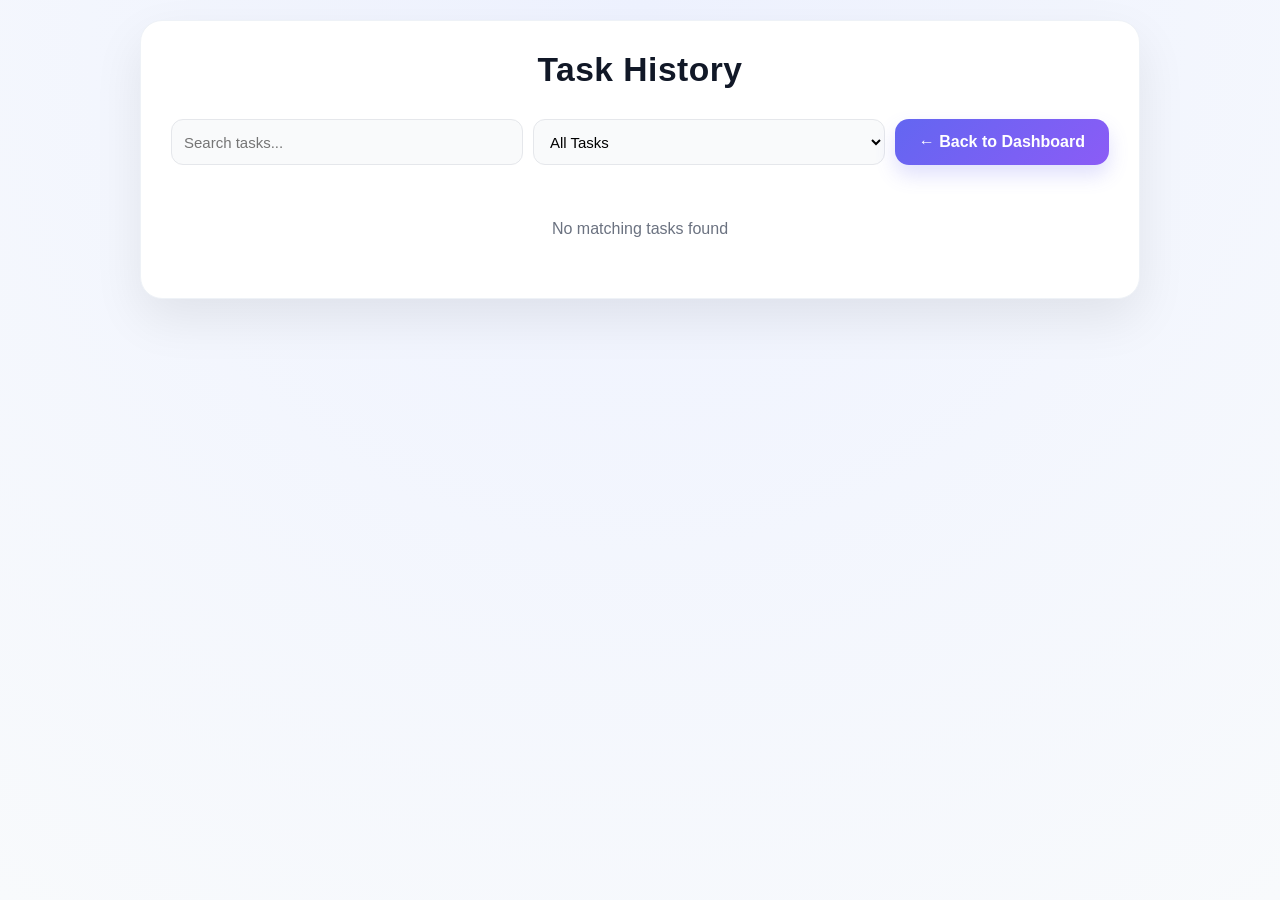
==== history.html @ 403bd4dc "Updated UI and added new files" ====
<!DOCTYPE html>
<html lang="en">
<head>
    <meta charset="UTF-8">
    <meta name="viewport" content="width=device-width, initial-scale=1.0">
    <title>Task History</title>
    <link rel="stylesheet" href="style.css">
</head>
<body>

<div class="container">

    <h1>Task History</h1>

    <div class="history-controls">

        <input
            type="text"
            id="searchInput"
            placeholder="Search tasks..."
            onkeyup="renderHistory()"
        >

        <select id="filterDays" onchange="renderHistory()">
            <option value="all">All Tasks</option>
            <option value="3">Last 3 Days</option>
            <option value="7">Last 7 Days</option>
            <option value="30">Last 30 Days</option>
        </select>

        <button
    class="history-btn"
    onclick="window.location.href='index.html'"
>
    ← Back to Dashboard
</button>

    </div>

    <div id="historyContainer"></div>

</div>

<script src="history.js"></script>

</body>
</html>
---- style.css ----
*{
    margin:0;
    padding:0;
    box-sizing:border-box;
    font-family:'Segoe UI', Tahoma, Geneva, Verdana, sans-serif;
}

body{
    background: radial-gradient(circle at top, #eef2ff, #f8fafc);
    min-height:100vh;
    padding:20px;
    color:#111827;
}

/* MAIN CONTAINER */
.container{
    max-width:1000px;
    margin:auto;
    background:#ffffff;
    padding:30px;
    border-radius:22px;
    box-shadow:0 20px 50px rgba(0,0,0,0.08);
    border:1px solid #eef2f7;
}

/* TITLE */
h1{
    text-align:center;
    margin-bottom:30px;
    color:#111827;
    font-size:2.1rem;
    letter-spacing:0.5px;
}

/* STATS */
.stats{
    display:grid;
    grid-template-columns:repeat(3,1fr);
    gap:15px;
    margin-bottom:25px;
}

.card{
    background: linear-gradient(135deg, #6366f1, #8b5cf6);
    color:white;
    padding:20px;
    border-radius:16px;
    text-align:center;
    transition:0.25s ease;
    box-shadow:0 10px 20px rgba(99,102,241,0.2);
}

.card:hover{
    transform:translateY(-6px);
}

.card h2{
    font-size:2rem;
    margin-bottom:8px;
}

/* INPUT AREA */
.input-group{
    display:flex;
    gap:10px;
    margin-bottom:30px;
    align-items:center;
    flex-wrap:wrap;
}

.input-group input,
.input-group select{
    flex:1;
}

input,
select{
    padding:12px;
    border:1px solid #e5e7eb;
    border-radius:12px;
    background:#f9fafb;
    font-size:15px;
    transition:0.2s;
}

input:focus,
select:focus{
    outline:none;
    border-color:#6366f1;
    box-shadow:0 0 0 3px rgba(99,102,241,0.15);
    background:#ffffff;
}

/* TIME GROUP */
.time-group{
    display:flex;
    gap:8px;
    flex:1.3;
}

.time-group select{
    flex:1;
}

/* BUTTONS */
button{
    padding:12px 18px;
    border:none;
    border-radius:12px;
    cursor:pointer;
    color:white;
    font-weight:600;
    transition:0.2s ease;
}

button:hover{
    transform:translateY(-2px);
}

.input-group button{
    background: linear-gradient(135deg, #6366f1, #4f46e5);
}

/* SECTION TITLE */
.section-title{
    margin:25px 0 15px;
    color:#374151;
    font-size:1.1rem;
}

/* TASK LIST */
#todayTasks,
#upcomingTasks,
#pastTasks{
    list-style:none;
}

.task-item{
    display:flex;
    justify-content:space-between;
    align-items:center;
    padding:15px;
    margin-bottom:12px;
    background:#ffffff;
    border-left:5px solid #6366f1;
    border-radius:14px;
    box-shadow:0 6px 15px rgba(0,0,0,0.06);
    transition:0.2s;
}

.task-item:hover{
    transform:scale(1.01);
}

.task-details{
    display:flex;
    flex-direction:column;
    gap:5px;
}

.task-title{
    font-size:16px;
    font-weight:600;
    color:#111827;
}

.task-meta{
    font-size:13px;
    color:#6b7280;
}

.completed{
    text-decoration:line-through;
    color:#9ca3af;
}

/* ACTION BUTTONS */
.actions{
    display:flex;
    gap:10px;
}

.actions button{
    min-width:85px;
}

.complete-btn{
    background:#10b981;
}

.delete-btn{
    background:#ef4444;
}

.complete-btn:hover,
.delete-btn:hover{
    opacity:0.9;
}

/* DATE HEADER */
.date-header{
    margin-top:20px;
    margin-bottom:10px;
    padding:10px 14px;
    background:#eef2ff;
    color:#4338ca;
    border-radius:10px;
    font-size:0.9rem;
    font-weight:600;
}

/* PRIORITY */
.priority-badge{
    display:inline-block;
    padding:4px 10px;
    border-radius:20px;
    font-size:12px;
    font-weight:600;
    width:fit-content;
}

.priority-high{
    background:#fee2e2;
    color:#dc2626;
}

.priority-medium{
    background:#fef3c7;
    color:#d97706;
}

.priority-low{
    background:#dcfce7;
    color:#16a34a;
}

.completed-task{
    border-left:5px solid #10b981;
    opacity:0.9;
}

/* HISTORY */
.history-controls{
    display:flex;
    gap:10px;
    margin-bottom:25px;
    flex-wrap:wrap;
}

.history-controls input,
.history-controls select{
    flex:1;
}

.history-group{
    margin-bottom:25px;
}

.history-task{
    display:flex;
    justify-content:space-between;
    align-items:center;
    padding:15px;
    margin-bottom:10px;
    background:white;
    border-left:5px solid #6366f1;
    border-radius:14px;
    box-shadow:0 6px 15px rgba(0,0,0,0.06);
}

.history-details{
    display:flex;
    flex-direction:column;
    gap:5px;
}

.history-title{
    font-weight:600;
}

.history-meta{
    font-size:13px;
    color:#6b7280;
}

.empty-message{
    text-align:center;
    padding:30px;
    color:#6b7280;
}

/* HISTORY BUTTON */
.history-button-container{
    display:flex;
    justify-content:center;
    margin-top:30px;
    margin-bottom:10px;
}

.history-btn{
    background: linear-gradient(135deg, #6366f1, #8b5cf6);
    color:white;
    padding:14px 24px;
    border:none;
    border-radius:14px;
    font-size:16px;
    font-weight:600;
    cursor:pointer;
    box-shadow:0 10px 20px rgba(99,102,241,0.2);
    transition:0.2s;
}

.history-btn:hover{
    transform:translateY(-3px);
}

/* MOBILE */
@media(max-width:768px){

    .stats{
        grid-template-columns:1fr;
    }

    .input-group{
        flex-direction:column;
    }

    .input-group input,
    .input-group select,
    .time-group,
    .input-group button{
        width:100%;
    }

    .task-item{
        flex-direction:column;
        align-items:flex-start;
        gap:12px;
    }

    .actions{
        width:100%;
        justify-content:flex-start;
    }

    .history-controls{
        flex-direction:column;
    }

    .history-controls button{
        width:100%;
    }

    .history-task{
        flex-direction:column;
        align-items:flex-start;
        gap:10px;
    }

    .history-btn{
        width:100%;
    }
}
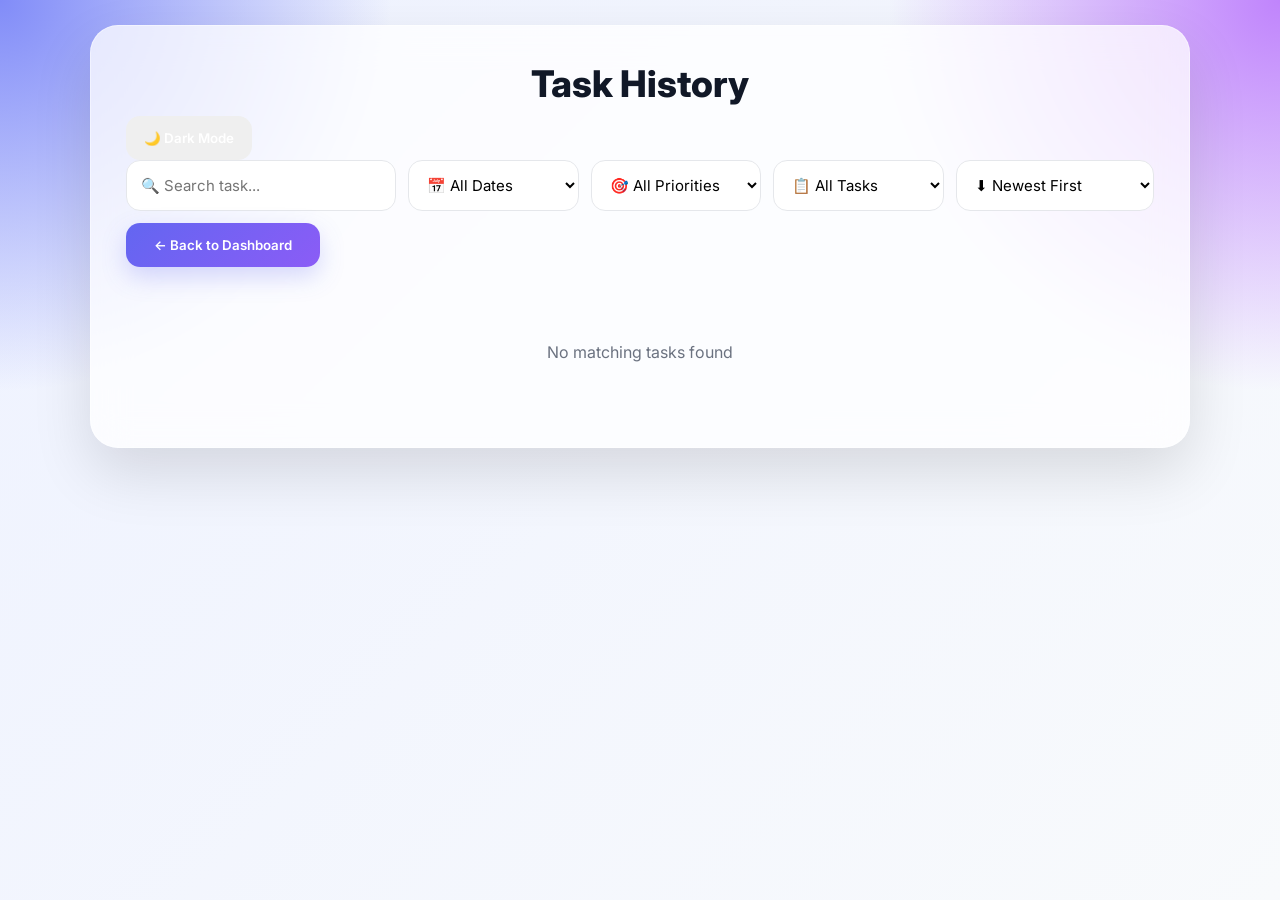
==== commit 3bc39844: "Redesign dashboard UI and add dark mode" ====
--- a/history.html
+++ b/history.html
@@ -4,36 +4,92 @@
     <meta charset="UTF-8">
     <meta name="viewport" content="width=device-width, initial-scale=1.0">
     <title>Task History</title>
+
     <link rel="stylesheet" href="style.css">
+
+    <link href="https://fonts.googleapis.com/css2?family=Inter:wght@400;500;600;700;800&display=swap" rel="stylesheet">
 </head>
 <body>
 
 <div class="container">
 
-    <h1>Task History</h1>
+    <div class="dashboard-header">
+
+        <div>
+            <h1>Task History</h1>
+            <p class="dashboard-subtitle">
+            </p>
+        </div>
+
+        <button id="themeToggle" class="theme-btn">
+            🌙 Dark Mode
+        </button>
+
+    </div>
 
     <div class="history-controls">
 
         <input
             type="text"
             id="searchInput"
-            placeholder="Search tasks..."
+            placeholder="🔍 Search task..."
             onkeyup="renderHistory()"
         >
 
-        <select id="filterDays" onchange="renderHistory()">
-            <option value="all">All Tasks</option>
+        <select
+            id="dateFilter"
+            onchange="toggleDatePicker(); renderHistory();"
+        >
+            <option value="all">📅 All Dates</option>
+            <option value="today">Today</option>
+            <option value="specific">Specific Date</option>
             <option value="3">Last 3 Days</option>
             <option value="7">Last 7 Days</option>
             <option value="30">Last 30 Days</option>
         </select>
 
+        <input
+            type="date"
+            id="customDate"
+            style="display:none;"
+            onchange="renderHistory()"
+        >
+
+        <select
+            id="priorityFilter"
+            onchange="renderHistory()"
+        >
+            <option value="all">🎯 All Priorities</option>
+            <option value="High">🔴 High</option>
+            <option value="Medium">🟡 Medium</option>
+            <option value="Low">🟢 Low</option>
+        </select>
+
+        <select
+            id="statusFilter"
+            onchange="renderHistory()"
+        >
+            <option value="all">📋 All Tasks</option>
+            <option value="completed">✓ Completed</option>
+            <option value="past">Past Tasks</option>
+        </select>
+
+        <select
+            id="sortFilter"
+            onchange="renderHistory()"
+        >
+            <option value="newest">⬇ Newest First</option>
+            <option value="oldest">⬆ Oldest First</option>
+            <option value="high">🔴 High Priority First</option>
+            <option value="low">🟢 Low Priority First</option>
+        </select>
+
         <button
-    class="history-btn"
-    onclick="window.location.href='index.html'"
->
-    ← Back to Dashboard
-</button>
+            class="history-btn"
+            onclick="window.location.href='index.html'"
+        >
+            ← Back to Dashboard
+        </button>
 
     </div>
 
--- a/style.css
+++ b/style.css
@@ -1,57 +1,139 @@
+@import url('https://fonts.googleapis.com/css2?family=Inter:wght@400;500;600;700;800&display=swap');
+
 *{
     margin:0;
     padding:0;
     box-sizing:border-box;
-    font-family:'Segoe UI', Tahoma, Geneva, Verdana, sans-serif;
-}
+    font-family:'Inter',sans-serif;
+}
+
+:root{
+    --primary:#6366f1;
+    --primary-dark:#4f46e5;
+    --success:#10b981;
+    --danger:#ef4444;
+    --warning:#f59e0b;
+
+    --text:#111827;
+    --text-light:#6b7280;
+
+    --card:#ffffff;
+    --border:#e5e7eb;
+
+    --shadow:
+        0 10px 30px rgba(0,0,0,.08);
+
+    --glass:
+        rgba(255,255,255,.75);
+}
+
+/* BODY */
 
 body{
-    background: radial-gradient(circle at top, #eef2ff, #f8fafc);
     min-height:100vh;
-    padding:20px;
-    color:#111827;
-}
-
-/* MAIN CONTAINER */
+    padding:25px;
+
+    background:
+        radial-gradient(circle at top left,#818cf8 0%,transparent 25%),
+        radial-gradient(circle at top right,#c084fc 0%,transparent 25%),
+        linear-gradient(135deg,#eef2ff,#f8fafc);
+
+    color:var(--text);
+
+    transition:.3s ease;
+}
+
+/* CONTAINER */
+
 .container{
-    max-width:1000px;
+    max-width:1100px;
     margin:auto;
-    background:#ffffff;
-    padding:30px;
-    border-radius:22px;
-    box-shadow:0 20px 50px rgba(0,0,0,0.08);
-    border:1px solid #eef2f7;
-}
-
-/* TITLE */
+
+    padding:35px;
+
+    border-radius:28px;
+
+    background:var(--glass);
+
+    backdrop-filter:blur(18px);
+    -webkit-backdrop-filter:blur(18px);
+
+    border:1px solid rgba(255,255,255,.4);
+
+    box-shadow:
+        0 25px 60px rgba(0,0,0,.12);
+}
+
+/* TITLES */
+
 h1{
     text-align:center;
-    margin-bottom:30px;
-    color:#111827;
-    font-size:2.1rem;
-    letter-spacing:0.5px;
+    font-size:2.3rem;
+    font-weight:800;
+    margin-bottom:10px;
+}
+
+.section-title{
+    margin:28px 0 16px;
+    color:#374151;
+    font-size:1.15rem;
+    font-weight:700;
 }
 
 /* STATS */
+
 .stats{
     display:grid;
     grid-template-columns:repeat(3,1fr);
-    gap:15px;
-    margin-bottom:25px;
+    gap:18px;
+    margin-bottom:30px;
 }
 
 .card{
-    background: linear-gradient(135deg, #6366f1, #8b5cf6);
+    position:relative;
+    overflow:hidden;
+
+    background:
+        linear-gradient(
+            135deg,
+            #6366f1,
+            #8b5cf6
+        );
+
     color:white;
-    padding:20px;
-    border-radius:16px;
+
+    padding:24px;
+
+    border-radius:22px;
+
     text-align:center;
-    transition:0.25s ease;
-    box-shadow:0 10px 20px rgba(99,102,241,0.2);
+
+    box-shadow:
+        0 15px 35px rgba(99,102,241,.25);
+
+    transition:.3s ease;
+}
+
+.card::after{
+    content:"";
+
+    position:absolute;
+
+    top:-40px;
+    right:-40px;
+
+    width:120px;
+    height:120px;
+
+    border-radius:50%;
+
+    background:
+        rgba(255,255,255,.15);
 }
 
 .card:hover{
-    transform:translateY(-6px);
+    transform:
+        translateY(-6px);
 }
 
 .card h2{
@@ -60,12 +142,13 @@
 }
 
 /* INPUT AREA */
+
 .input-group{
     display:flex;
-    gap:10px;
+    gap:12px;
+    flex-wrap:wrap;
+    align-items:center;
     margin-bottom:30px;
-    align-items:center;
-    flex-wrap:wrap;
 }
 
 .input-group input,
@@ -73,150 +156,188 @@
     flex:1;
 }
 
+/* INPUTS */
+
 input,
 select{
-    padding:12px;
-    border:1px solid #e5e7eb;
-    border-radius:12px;
-    background:#f9fafb;
+    padding:14px;
+
+    border:1px solid var(--border);
+
+    border-radius:14px;
+
+    background:#ffffff;
+
     font-size:15px;
-    transition:0.2s;
+
+    transition:.25s ease;
 }
 
 input:focus,
 select:focus{
     outline:none;
-    border-color:#6366f1;
-    box-shadow:0 0 0 3px rgba(99,102,241,0.15);
-    background:#ffffff;
+
+    border-color:var(--primary);
+
+    box-shadow:
+        0 0 0 4px rgba(99,102,241,.15);
 }
 
 /* TIME GROUP */
+
 .time-group{
     display:flex;
-    gap:8px;
+    gap:10px;
     flex:1.3;
 }
 
-.time-group select{
-    flex:1;
-}
-
 /* BUTTONS */
+
 button{
-    padding:12px 18px;
     border:none;
-    border-radius:12px;
+
+    border-radius:14px;
+
     cursor:pointer;
+
     color:white;
+
     font-weight:600;
-    transition:0.2s ease;
+
+    transition:.25s ease;
+
+    padding:14px 18px;
 }
 
 button:hover{
-    transform:translateY(-2px);
+    transform:
+        translateY(-2px);
 }
 
 .input-group button{
-    background: linear-gradient(135deg, #6366f1, #4f46e5);
-}
-
-/* SECTION TITLE */
-.section-title{
-    margin:25px 0 15px;
-    color:#374151;
-    font-size:1.1rem;
-}
-
-/* TASK LIST */
+    background:
+        linear-gradient(
+            135deg,
+            var(--primary),
+            var(--primary-dark)
+        );
+}
+
+/* TASK LISTS */
+
 #todayTasks,
 #upcomingTasks,
 #pastTasks{
     list-style:none;
 }
 
+/* TASK CARD */
+
 .task-item{
     display:flex;
     justify-content:space-between;
     align-items:center;
-    padding:15px;
-    margin-bottom:12px;
-    background:#ffffff;
-    border-left:5px solid #6366f1;
-    border-radius:14px;
-    box-shadow:0 6px 15px rgba(0,0,0,0.06);
-    transition:0.2s;
+
+    gap:20px;
+
+    padding:18px;
+
+    margin-bottom:14px;
+
+    background:var(--card);
+
+    border-left:5px solid var(--primary);
+
+    border-radius:18px;
+
+    box-shadow:var(--shadow);
+
+    transition:.25s ease;
 }
 
 .task-item:hover{
-    transform:scale(1.01);
+    transform:
+        translateY(-4px);
+
+    box-shadow:
+        0 18px 35px rgba(0,0,0,.12);
 }
 
 .task-details{
     display:flex;
     flex-direction:column;
-    gap:5px;
+    gap:6px;
 }
 
 .task-title{
     font-size:16px;
-    font-weight:600;
-    color:#111827;
+    font-weight:700;
 }
 
 .task-meta{
     font-size:13px;
-    color:#6b7280;
+    color:var(--text-light);
 }
 
 .completed{
     text-decoration:line-through;
-    color:#9ca3af;
-}
-
-/* ACTION BUTTONS */
+    opacity:.7;
+}
+
+.completed-task{
+    border-left-color:var(--success);
+}
+
+/* ACTIONS */
+
 .actions{
     display:flex;
-    gap:10px;
+    gap:12px;
 }
 
 .actions button{
-    min-width:85px;
+    min-width:90px;
 }
 
 .complete-btn{
-    background:#10b981;
+    background:var(--success);
 }
 
 .delete-btn{
-    background:#ef4444;
-}
-
-.complete-btn:hover,
-.delete-btn:hover{
-    opacity:0.9;
+    background:var(--danger);
 }
 
 /* DATE HEADER */
+
 .date-header{
+    padding:10px 14px;
+
     margin-top:20px;
-    margin-bottom:10px;
-    padding:10px 14px;
+    margin-bottom:12px;
+
     background:#eef2ff;
+
     color:#4338ca;
-    border-radius:10px;
-    font-size:0.9rem;
-    font-weight:600;
+
+    border-radius:12px;
+
+    font-size:.95rem;
+    font-weight:700;
 }
 
 /* PRIORITY */
+
 .priority-badge{
     display:inline-block;
-    padding:4px 10px;
-    border-radius:20px;
+
+    width:fit-content;
+
+    padding:5px 12px;
+
+    border-radius:999px;
+
     font-size:12px;
-    font-weight:600;
-    width:fit-content;
+    font-weight:700;
 }
 
 .priority-high{
@@ -234,17 +355,42 @@
     color:#16a34a;
 }
 
-.completed-task{
-    border-left:5px solid #10b981;
-    opacity:0.9;
-}
-
-/* HISTORY */
+/* HISTORY BUTTON */
+
+.history-button-container{
+    margin-top:35px;
+    display:flex;
+    justify-content:center;
+}
+
+.history-btn{
+    background:
+        linear-gradient(
+            135deg,
+            #6366f1,
+            #8b5cf6
+        );
+
+    padding:14px 28px;
+
+    border-radius:14px;
+
+    box-shadow:
+        0 10px 25px rgba(99,102,241,.25);
+}
+
+.history-btn:hover{
+    transform:
+        translateY(-3px);
+}
+
+/* HISTORY PAGE */
+
 .history-controls{
     display:flex;
-    gap:10px;
+    gap:12px;
+    flex-wrap:wrap;
     margin-bottom:25px;
-    flex-wrap:wrap;
 }
 
 .history-controls input,
@@ -260,62 +406,120 @@
     display:flex;
     justify-content:space-between;
     align-items:center;
-    padding:15px;
-    margin-bottom:10px;
+
+    gap:15px;
+
+    padding:18px;
+
+    margin-bottom:12px;
+
     background:white;
-    border-left:5px solid #6366f1;
-    border-radius:14px;
-    box-shadow:0 6px 15px rgba(0,0,0,0.06);
+
+    border-left:5px solid var(--primary);
+
+    border-radius:18px;
+
+    box-shadow:var(--shadow);
+
+    transition:.25s ease;
+}
+
+.history-task:hover{
+    transform:
+        translateY(-3px);
 }
 
 .history-details{
     display:flex;
     flex-direction:column;
-    gap:5px;
+    gap:6px;
 }
 
 .history-title{
-    font-weight:600;
+    font-weight:700;
 }
 
 .history-meta{
     font-size:13px;
-    color:#6b7280;
+    color:var(--text-light);
 }
 
 .empty-message{
     text-align:center;
-    padding:30px;
-    color:#6b7280;
-}
-
-/* HISTORY BUTTON */
-.history-button-container{
-    display:flex;
-    justify-content:center;
-    margin-top:30px;
-    margin-bottom:10px;
-}
-
-.history-btn{
-    background: linear-gradient(135deg, #6366f1, #8b5cf6);
+    padding:50px;
+    color:var(--text-light);
+    font-size:1rem;
+}
+
+/* DARK MODE */
+
+body.dark{
+    background:
+        linear-gradient(
+            135deg,
+            #0f172a,
+            #111827
+        );
+
+    color:#f8fafc;
+}
+
+body.dark .container{
+    background:
+        rgba(30,41,59,.92);
+
+    border:
+        1px solid rgba(255,255,255,.08);
+}
+
+body.dark h1,
+body.dark .section-title,
+body.dark .task-title{
+    color:#f8fafc;
+}
+
+body.dark input,
+body.dark select{
+    background:#334155;
     color:white;
-    padding:14px 24px;
-    border:none;
-    border-radius:14px;
-    font-size:16px;
-    font-weight:600;
-    cursor:pointer;
-    box-shadow:0 10px 20px rgba(99,102,241,0.2);
-    transition:0.2s;
-}
-
-.history-btn:hover{
-    transform:translateY(-3px);
+    border-color:#475569;
+}
+
+body.dark .task-item,
+body.dark .history-task{
+    background:#1e293b;
+}
+
+body.dark .task-meta,
+body.dark .history-meta{
+    color:#cbd5e1;
+}
+
+body.dark .date-header{
+    background:#312e81;
+    color:#e0e7ff;
+}
+
+/* ANIMATIONS */
+
+.card,
+.task-item,
+.history-task,
+button{
+    transition:all .25s ease;
 }
 
 /* MOBILE */
+
 @media(max-width:768px){
+
+    .container{
+        padding:22px;
+    }
+
+    h1{
+        font-size:1.8rem;
+    }
 
     .stats{
         grid-template-columns:1fr;
@@ -332,32 +536,111 @@
         width:100%;
     }
 
-    .task-item{
+    .time-group{
         flex-direction:column;
-        align-items:flex-start;
-        gap:12px;
-    }
-
-    .actions{
-        width:100%;
-        justify-content:flex-start;
-    }
-
-    .history-controls{
-        flex-direction:column;
-    }
-
-    .history-controls button{
-        width:100%;
-    }
-
+    }
+
+    .task-item,
     .history-task{
         flex-direction:column;
         align-items:flex-start;
-        gap:10px;
+    }
+
+    .actions{
+        width:100%;
+        flex-wrap:wrap;
+    }
+
+    .actions button{
+        flex:1;
+    }
+
+    .history-controls{
+        flex-direction:column;
     }
 
     .history-btn{
         width:100%;
     }
+    .dashboard-header{
+    display:flex;
+    justify-content:space-between;
+    align-items:center;
+    gap:20px;
+    margin-bottom:30px;
+}
+
+.dashboard-subtitle{
+    color:#6b7280;
+    margin-top:6px;
+}
+
+.theme-btn{
+    background:#111827;
+    color:white;
+    padding:14px 18px;
+}
+
+body.dark .theme-btn{
+    background:#6366f1;
+}
+
+@media(max-width:768px){
+
+    .dashboard-header{
+        flex-direction:column;
+        text-align:center;
+    }
+
+    .theme-btn{
+        width:100%;
+    }
+}
+.dashboard-header{
+    display:flex;
+    justify-content:space-between;
+    align-items:center;
+    gap:20px;
+    margin-bottom:30px;
+}
+
+.dashboard-subtitle{
+    color:#6b7280;
+    margin-top:6px;
+    font-size:14px;
+}
+
+.theme-btn{
+    background:#111827;
+    color:white;
+    padding:14px 20px;
+    border:none;
+    border-radius:14px;
+    cursor:pointer;
+    font-weight:600;
+}
+
+.theme-btn:hover{
+    transform:translateY(-2px);
+}
+
+body.dark .theme-btn{
+    background:#6366f1;
+}
+
+body.dark .dashboard-subtitle{
+    color:#cbd5e1;
+}
+
+@media(max-width:768px){
+
+    .dashboard-header{
+        flex-direction:column;
+        text-align:center;
+    }
+
+    .theme-btn{
+        width:100%;
+    }
+}
 }
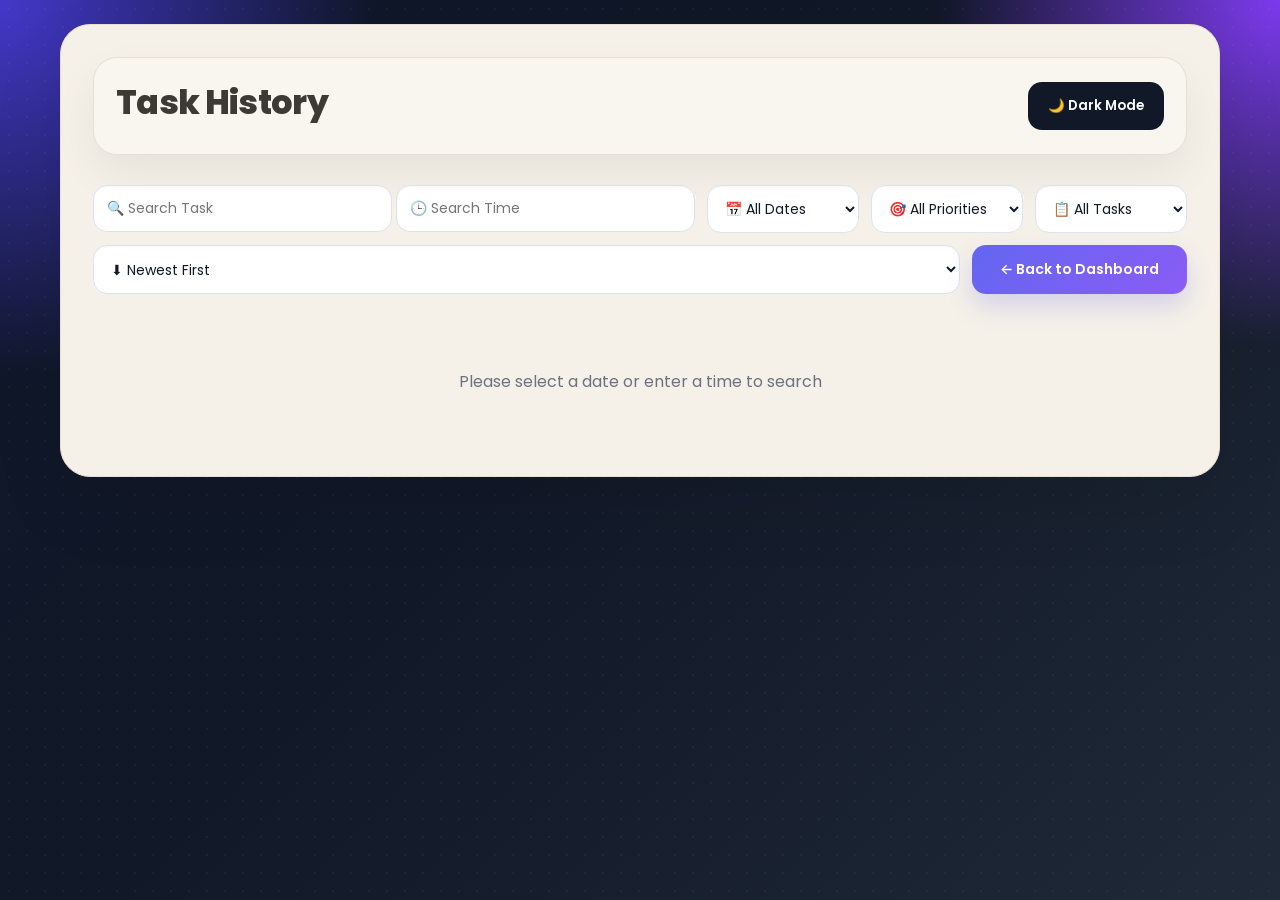
==== commit 1760487f: "Add task validation and UI improvements" ====
--- a/history.html
+++ b/history.html
@@ -29,12 +29,23 @@
 
     <div class="history-controls">
 
-        <input
-            type="text"
-            id="searchInput"
-            placeholder="🔍 Search task..."
-            onkeyup="renderHistory()"
-        >
+        <div class="search-card">
+
+    <input
+        type="text"
+        id="searchInput"
+        placeholder="🔍 Search Task"
+        onkeyup="renderHistory()"
+    >
+
+    <input
+        type="text"
+        id="timeSearch"
+        placeholder="🕒 Search Time"
+        onkeyup="renderHistory()"
+    >
+
+</div>
 
         <select
             id="dateFilter"
--- a/style.css
+++ b/style.css
@@ -1,186 +1,210 @@
-@import url('https://fonts.googleapis.com/css2?family=Inter:wght@400;500;600;700;800&display=swap');
+@import url('https://fonts.googleapis.com/css2?family=Inter:wght@400;500;600;700;800&family=Poppins:wght@500;600;700;800&display=swap');
 
 *{
     margin:0;
     padding:0;
     box-sizing:border-box;
-    font-family:'Inter',sans-serif;
+    font-family:'Poppins','Inter',sans-serif;
 }
 
 :root{
-    --primary:#6366f1;
-    --primary-dark:#4f46e5;
-    --success:#10b981;
-    --danger:#ef4444;
-    --warning:#f59e0b;
+    --primary:#4f46e5;
+    --primary-dark:#4338ca;
+    --accent:#7c3aed;
+    --accent-2:#db2777;
+    --success:#059669;
+    --danger:#dc2626;
+    --warning:#d97706;
 
     --text:#111827;
     --text-light:#6b7280;
+    --muted:#94a3b8;
 
     --card:#ffffff;
     --border:#e5e7eb;
-
-    --shadow:
-        0 10px 30px rgba(0,0,0,.08);
-
-    --glass:
-        rgba(255,255,255,.75);
-}
-
-/* BODY */
+    --surface:#f8fafc;
+
+    --shadow:0 22px 55px rgba(15,23,42,.16);
+    --glass:rgba(255,255,255,.82);
+}
 
 body{
     min-height:100vh;
-    padding:25px;
-
+    padding:24px;
     background:
-        radial-gradient(circle at top left,#818cf8 0%,transparent 25%),
-        radial-gradient(circle at top right,#c084fc 0%,transparent 25%),
-        linear-gradient(135deg,#eef2ff,#f8fafc);
-
+        radial-gradient(circle at top left,#4338ca 0%,transparent 24%),
+        radial-gradient(circle at top right,#7c3aed 0%,transparent 22%),
+        linear-gradient(135deg,#0f172a 0%,#111827 45%,#1f2937 100%);
     color:var(--text);
-
     transition:.3s ease;
 }
 
-/* CONTAINER */
+body::before{
+    content:"";
+    position:fixed;
+    inset:0;
+    background-image:radial-gradient(rgba(255,255,255,.16) 1px, transparent 1px);
+    background-size:18px 18px;
+    opacity:.25;
+    pointer-events:none;
+}
 
 .container{
-    max-width:1100px;
+    max-width:1160px;
     margin:auto;
-
-    padding:35px;
-
-    border-radius:28px;
-
-    background:var(--glass);
-
+    padding:32px;
+    border-radius:30px;
+    background:#f5f1e8;
     backdrop-filter:blur(18px);
     -webkit-backdrop-filter:blur(18px);
-
-    border:1px solid rgba(255,255,255,.4);
-
-    box-shadow:
-        0 25px 60px rgba(0,0,0,.12);
-}
-
-/* TITLES */
+    border:1px solid #e8dfd2;
+    box-shadow:0 30px 75px rgba(0,0,0,.08);
+}
+
+.dashboard-header{
+    display:flex;
+    justify-content:space-between;
+    align-items:center;
+    gap:16px;
+    margin-bottom:24px;
+    padding:20px 22px;
+    border-radius:24px;
+    background:#f9f6f0;
+    border:1px solid #e8dfd2;
+    box-shadow:0 20px 45px rgba(0,0,0,.06);
+}
 
 h1{
-    text-align:center;
-    font-size:2.3rem;
+    font-size:2.1rem;
     font-weight:800;
-    margin-bottom:10px;
+    letter-spacing:-0.02em;
+    margin-bottom:6px;
+    color:#3d3a35;
+}
+
+.dashboard-subtitle{
+    color:#6b6560;
+    font-size:0.95rem;
+    font-weight:600;
 }
 
 .section-title{
-    margin:28px 0 16px;
-    color:#374151;
-    font-size:1.15rem;
+    margin:0 0 12px;
+    color:#f8fafc;
+    font-size:1.02rem;
     font-weight:700;
+    letter-spacing:0.01em;
+}
+
+.task-sections{
+    display:grid;
+    gap:16px;
+}
+
+.section-card{
+    background:linear-gradient(135deg, rgba(17,24,39,.96), rgba(30,41,59,.95), rgba(76,29,149,.92));
+    border:1px solid rgba(167,139,250,.2);
+    border-radius:20px;
+    padding:18px 18px 10px;
+    box-shadow:0 16px 34px rgba(2,6,23,.32);
 }
 
 /* STATS */
 
 .stats{
     display:grid;
-    grid-template-columns:repeat(3,1fr);
-    gap:18px;
-    margin-bottom:30px;
+    grid-template-columns:repeat(3, minmax(0, 1fr));
+    gap:14px;
+    margin-bottom:24px;
 }
 
 .card{
     position:relative;
     overflow:hidden;
-
-    background:
-        linear-gradient(
-            135deg,
-            #6366f1,
-            #8b5cf6
-        );
-
+    background:linear-gradient(135deg,var(--primary),var(--accent));
     color:white;
-
-    padding:24px;
-
-    border-radius:22px;
-
-    text-align:center;
-
-    box-shadow:
-        0 15px 35px rgba(99,102,241,.25);
-
+    padding:18px 16px;
+    border-radius:20px;
+    text-align:left;
+    box-shadow:0 18px 36px rgba(79,70,229,.28);
     transition:.3s ease;
 }
+
+.card:nth-child(2){background:linear-gradient(135deg,#4f46e5,#7c3aed);} 
+.card:nth-child(3){background:linear-gradient(135deg,var(--accent),var(--accent-2));} 
 
 .card::after{
     content:"";
-
     position:absolute;
-
-    top:-40px;
-    right:-40px;
-
-    width:120px;
-    height:120px;
-
+    top:-35px;
+    right:-35px;
+    width:110px;
+    height:110px;
     border-radius:50%;
-
-    background:
-        rgba(255,255,255,.15);
-}
-
-.card:hover{
-    transform:
-        translateY(-6px);
-}
+    background:rgba(255,255,255,.16);
+}
+
+.card:hover{transform:translateY(-3px);}
 
 .card h2{
-    font-size:2rem;
-    margin-bottom:8px;
-}
+    font-size:1.45rem;
+    margin-bottom:4px;
+}
+
+.card p{font-size:.9rem;opacity:.95;}
 
 /* INPUT AREA */
 
 .input-group{
-    display:flex;
+    display:grid;
+    grid-template-columns:minmax(220px,2.2fr) minmax(140px,1fr) minmax(220px,1.2fr) minmax(120px,.8fr) auto;
     gap:12px;
-    flex-wrap:wrap;
     align-items:center;
-    margin-bottom:30px;
+    margin-bottom:28px;
+    padding:14px;
+    border-radius:22px;
+    background:linear-gradient(135deg, rgba(17,24,39,.97), rgba(49,46,129,.95), rgba(76,29,149,.94));
+    border:1px solid rgba(167,139,250,.24);
+    box-shadow:0 22px 48px rgba(2,6,23,.3);
+}
+
+#taskInput,
+#taskDate,
+#taskPriority,
+.time-group,
+.input-group button{
+    min-width:0;
 }
 
 .input-group input,
-.input-group select{
-    flex:1;
+.input-group select:not(#taskPriority){
+    width:100%;
+}
+
+#taskPriority{
+    width:100%;
+    min-width:120px;
 }
 
 /* INPUTS */
 
 input,
 select{
-    padding:14px;
-
-    border:1px solid var(--border);
-
+    padding:12px 13px;
+    border:1px solid #dbe3f0;
     border-radius:14px;
-
     background:#ffffff;
-
-    font-size:15px;
-
+    font-size:14px;
     transition:.25s ease;
+    box-shadow:inset 0 1px 2px rgba(15,23,42,.04);
+    color:#111827;
 }
 
 input:focus,
 select:focus{
     outline:none;
-
     border-color:var(--primary);
-
-    box-shadow:
-        0 0 0 4px rgba(99,102,241,.15);
+    box-shadow:0 0 0 4px rgba(99,102,241,.15);
 }
 
 /* TIME GROUP */
@@ -188,39 +212,167 @@
 .time-group{
     display:flex;
     gap:10px;
-    flex:1.3;
+    align-items:center;
+    justify-content:flex-start;
+    flex-wrap:nowrap;
+    width:100%;
+    min-width:0;
+}
+
+.time-box{
+    display:flex;
+    align-items:center;
+    justify-content:center;
+    gap:3px;
+    padding:3px 5px;
+    border:1px solid #dbe3f0;
+    border-radius:10px;
+    background:linear-gradient(135deg, #ffffff 0%, #fdf2f8 45%, #eef2ff 100%);
+    min-width:0;
+    position:relative;
+    box-shadow:inset 0 1px 2px rgba(15,23,42,0.04);
+}
+
+.time-box::after{
+    content:"▾";
+    position:absolute;
+    right:6px;
+    top:50%;
+    transform:translateY(-50%);
+    font-size:9px;
+    color:#6b7280;
+    pointer-events:none;
+}
+
+.time-input-box{
+    min-width:56px;
+    padding:4px 6px;
+}
+
+.time-input-box input{
+    width:42px;
+    min-width:42px;
+    flex:0 0 auto;
+    border:none;
+    box-shadow:none;
+    padding:8px 4px;
+    text-align:center;
+    font-size:14px;
+    line-height:1;
+    background:transparent;
+    color:#0f172a;
+    font-weight:800;
+    text-shadow:0 0 0 transparent;
+}
+
+.time-period-box{
+    min-width:66px;
+}
+
+.time-box .time-select{
+    width:54px;
+    min-width:54px;
+    flex:0 0 auto;
+    font-size:13px;
+    padding:6px 14px 6px 4px;
+    border:none;
+    box-shadow:none;
+    background:transparent;
+    text-align:center;
+    appearance:none;
+    -webkit-appearance:none;
+    -moz-appearance:none;
+    background-image:none;
+}
+
+.time-period-box .time-select{
+    width:48px;
+    min-width:48px;
+    padding:6px 16px 6px 6px;
+}
+
+.time-box .time-select option{
+    text-align:center;
+}
+
+/* MODAL */
+
+.modal{
+    position:fixed;
+    inset:0;
+    background:rgba(15,23,42,0.5);
+    display:flex;
+    align-items:center;
+    justify-content:center;
+    padding:20px;
+    z-index:1000;
+}
+
+.modal.hidden{
+    display:none;
+}
+
+.modal-content{
+    width:min(520px, 100%);
+    background:white;
+    border-radius:20px;
+    padding:24px;
+    box-shadow:0 25px 60px rgba(0,0,0,0.2);
+}
+
+.modal-content h3{
+    margin-bottom:16px;
+    font-size:1.2rem;
+}
+
+.modal-content label{
+    display:block;
+    margin:10px 0 6px;
+    font-weight:600;
+    color:#1f2937;
+}
+
+.edit-time-group{
+    display:flex;
+    gap:8px;
+    flex-wrap:wrap;
+    margin-bottom:8px;
+}
+
+.modal-actions{
+    display:flex;
+    justify-content:flex-end;
+    gap:10px;
+    margin-top:18px;
+}
+
+.cancel-btn{
+    background:#e5e7eb;
+    color:#111827;
+}
+
+.save-btn{
+    background:linear-gradient(135deg, var(--primary), var(--primary-dark));
 }
 
 /* BUTTONS */
 
 button{
     border:none;
-
     border-radius:14px;
-
     cursor:pointer;
-
     color:white;
-
     font-weight:600;
-
     transition:.25s ease;
-
-    padding:14px 18px;
-}
-
-button:hover{
-    transform:
-        translateY(-2px);
-}
+    padding:13px 16px;
+}
+
+button:hover{transform:translateY(-2px);}
 
 .input-group button{
-    background:
-        linear-gradient(
-            135deg,
-            var(--primary),
-            var(--primary-dark)
-        );
+    background:linear-gradient(135deg,var(--primary),var(--accent-2));
+    box-shadow:0 12px 24px rgba(99,102,241,.22);
+    padding:13px 18px;
 }
 
 /* TASK LISTS */
@@ -237,31 +389,17 @@
     display:flex;
     justify-content:space-between;
     align-items:center;
-
-    gap:20px;
-
-    padding:18px;
-
+    gap:18px;
+    padding:16px 18px;
     margin-bottom:14px;
-
-    background:var(--card);
-
+    background:linear-gradient(135deg, #ffffff 0%, #fef7ff 40%, #f8fafc 100%);
     border-left:5px solid var(--primary);
-
     border-radius:18px;
-
-    box-shadow:var(--shadow);
-
+    box-shadow:0 12px 28px rgba(15,23,42,.08);
     transition:.25s ease;
 }
 
-.task-item:hover{
-    transform:
-        translateY(-4px);
-
-    box-shadow:
-        0 18px 35px rgba(0,0,0,.12);
-}
+.task-item:hover{transform:translateY(-3px);box-shadow:0 16px 32px rgba(15,23,42,.12);}
 
 .task-details{
     display:flex;
@@ -270,13 +408,15 @@
 }
 
 .task-title{
-    font-size:16px;
+    font-size:15px;
     font-weight:700;
 }
 
 .task-meta{
     font-size:13px;
-    color:var(--text-light);
+    color:#475569;
+    line-height:1.45;
+    font-weight:600;
 }
 
 .completed{
@@ -295,47 +435,63 @@
     gap:12px;
 }
 
-.actions button{
-    min-width:90px;
-}
-
-.complete-btn{
-    background:var(--success);
-}
-
-.delete-btn{
-    background:var(--danger);
-}
+.actions button{min-width:86px;padding:10px 12px;font-size:13px;}
+
+.edit-btn{background:#6366f1;}
+.complete-btn{background:var(--success);}
+.delete-btn{background:var(--danger);}
 
 /* DATE HEADER */
 
 .date-header{
     padding:10px 14px;
-
-    margin-top:20px;
+    margin-top:18px;
     margin-bottom:12px;
-
-    background:#eef2ff;
-
+    background:linear-gradient(90deg,#eef2ff,#f5f3ff,#fff7ed);
     color:#4338ca;
-
     border-radius:12px;
-
-    font-size:.95rem;
+    font-size:.92rem;
     font-weight:700;
 }
 
 /* PRIORITY */
 
-.priority-badge{
+.priority-badge,
+.status-badge{
     display:inline-block;
-
     width:fit-content;
-
-    padding:5px 12px;
-
+    padding:5px 10px;
     border-radius:999px;
-
+    font-size:11.5px;
+    font-weight:700;
+}
+
+.status-badge{
+    background:#e0f2fe;
+    color:#0369a1;
+}
+
+.completed-task .status-badge{
+    background:#dcfce7;
+    color:#166534;
+}
+
+.missed-task{
+    border-left-color:#ef4444;
+}
+
+.missed-task .status-badge{
+    background:#fee2e2;
+    color:#b91c1c;
+}
+
+.due-soon-badge{
+    display:inline-block;
+    width:fit-content;
+    padding:5px 10px;
+    border-radius:999px;
+    background:#fef3c7;
+    color:#b45309;
     font-size:12px;
     font-weight:700;
 }
@@ -364,19 +520,11 @@
 }
 
 .history-btn{
-    background:
-        linear-gradient(
-            135deg,
-            #6366f1,
-            #8b5cf6
-        );
-
+    background:linear-gradient(135deg,#6366f1,#8b5cf6);
     padding:14px 28px;
-
     border-radius:14px;
-
-    box-shadow:
-        0 10px 25px rgba(99,102,241,.25);
+    box-shadow:0 12px 24px rgba(99,102,241,.22);
+    font-size:14px;
 }
 
 .history-btn:hover{
@@ -465,11 +613,15 @@
 }
 
 body.dark .container{
-    background:
-        rgba(30,41,59,.92);
-
-    border:
-        1px solid rgba(255,255,255,.08);
+    background:rgba(15,23,42,.94);
+    border:1px solid rgba(255,255,255,.08);
+}
+
+body.dark .dashboard-header,
+body.dark .input-group,
+body.dark .section-card{
+    background:rgba(30,41,59,.92);
+    border-color:rgba(148,163,184,.2);
 }
 
 body.dark h1,
@@ -509,99 +661,16 @@
     transition:all .25s ease;
 }
 
-/* MOBILE */
-
-@media(max-width:768px){
-
-    .container{
-        padding:22px;
-    }
-
-    h1{
-        font-size:1.8rem;
-    }
-
-    .stats{
-        grid-template-columns:1fr;
-    }
-
-    .input-group{
-        flex-direction:column;
-    }
-
-    .input-group input,
-    .input-group select,
-    .time-group,
-    .input-group button{
-        width:100%;
-    }
-
-    .time-group{
-        flex-direction:column;
-    }
-
-    .task-item,
-    .history-task{
-        flex-direction:column;
-        align-items:flex-start;
-    }
-
-    .actions{
-        width:100%;
-        flex-wrap:wrap;
-    }
-
-    .actions button{
-        flex:1;
-    }
-
-    .history-controls{
-        flex-direction:column;
-    }
-
-    .history-btn{
-        width:100%;
-    }
-    .dashboard-header{
-    display:flex;
-    justify-content:space-between;
+.dashboard-header{
+    display:grid;
+    grid-template-columns:1fr auto;
     align-items:center;
     gap:20px;
     margin-bottom:30px;
 }
 
-.dashboard-subtitle{
-    color:#6b7280;
-    margin-top:6px;
-}
-
-.theme-btn{
-    background:#111827;
-    color:white;
-    padding:14px 18px;
-}
-
-body.dark .theme-btn{
-    background:#6366f1;
-}
-
-@media(max-width:768px){
-
-    .dashboard-header{
-        flex-direction:column;
-        text-align:center;
-    }
-
-    .theme-btn{
-        width:100%;
-    }
-}
-.dashboard-header{
-    display:flex;
-    justify-content:space-between;
-    align-items:center;
-    gap:20px;
-    margin-bottom:30px;
+.dashboard-header > div{
+    min-width:0;
 }
 
 .dashboard-subtitle{
@@ -611,6 +680,7 @@
 }
 
 .theme-btn{
+    margin-left:auto;
     background:#111827;
     color:white;
     padding:14px 20px;
@@ -618,6 +688,7 @@
     border-radius:14px;
     cursor:pointer;
     font-weight:600;
+    white-space:nowrap;
 }
 
 .theme-btn:hover{
@@ -632,15 +703,69 @@
     color:#cbd5e1;
 }
 
+/* MOBILE */
+
 @media(max-width:768px){
 
+    .container{
+        padding:22px;
+    }
+
+    h1{
+        font-size:1.8rem;
+    }
+
+    .stats{
+        grid-template-columns:1fr;
+    }
+
+    .input-group{
+        flex-direction:column;
+    }
+
+    .input-group input,
+    .input-group select,
+    .time-group,
+    .input-group button{
+        width:100%;
+    }
+
+    .time-group{
+        flex-direction:column;
+    }
+
+    .task-item,
+    .history-task{
+        flex-direction:column;
+        align-items:flex-start;
+    }
+
+    .actions{
+        width:100%;
+        flex-wrap:wrap;
+    }
+
+    .actions button{
+        flex:1;
+    }
+
+    .history-controls{
+        flex-direction:column;
+    }
+
+    .history-btn{
+        width:100%;
+    }
+
     .dashboard-header{
-        flex-direction:column;
-        text-align:center;
+        grid-template-columns:1fr;
+        align-items:flex-start;
+        text-align:left;
+        gap:12px;
     }
 
     .theme-btn{
-        width:100%;
-    }
-}
+        width:auto;
+        margin-left:0;
+    }
 }
